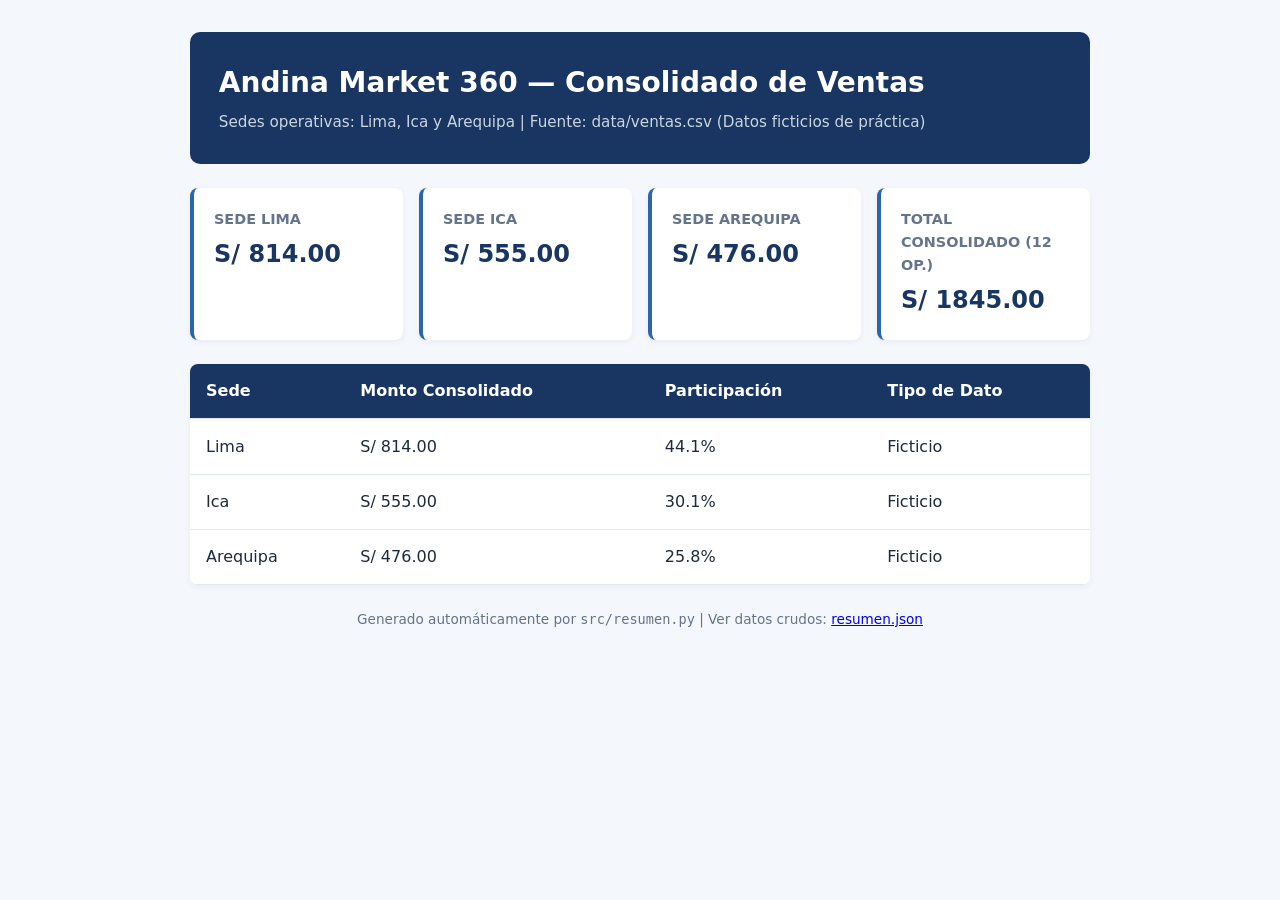
==== docs/index.html @ 158914ef "chore: iniciar caso Andina Market" ====
<!DOCTYPE html>
<html lang="es">
<head>
  <meta charset="UTF-8">
  <meta name="viewport" content="width=device-width, initial-scale=1.0">
  <title>Andina Market 360 | Tablero Comercial</title>
  <link rel="stylesheet" href="./style.css">
</head>
<body>
  <main class="container">
    <header>
      <h1>Andina Market 360 — Consolidado de Ventas</h1>
      <p>Sedes operativas: Lima, Ica y Arequipa | Fuente: data/ventas.csv (Datos ficticios de práctica)</p>
    </header>

    <section class="grid" aria-label="Indicadores principales">
      <article class="card">
        <h2>Sede Lima</h2>
        <p class="valor" id="val-lima">S/ 814.00</p>
      </article>
      <article class="card">
        <h2>Sede Ica</h2>
        <p class="valor" id="val-ica">S/ 555.00</p>
      </article>
      <article class="card">
        <h2>Sede Arequipa</h2>
        <p class="valor" id="val-arequipa">S/ 476.00</p>
      </article>
      <article class="card">
        <h2>Total Consolidado (12 op.)</h2>
        <p class="valor" id="val-total">S/ 1,845.00</p>
      </article>
    </section>

    <section aria-label="Detalle por sede">
      <table>
        <thead>
          <tr>
            <th>Sede</th>
            <th>Monto Consolidado</th>
            <th>Participación</th>
            <th>Tipo de Dato</th>
          </tr>
        </thead>
        <tbody>
          <tr><td>Lima</td><td>S/ 814.00</td><td>44.1%</td><td>Ficticio</td></tr>
          <tr><td>Ica</td><td>S/ 555.00</td><td>30.1%</td><td>Ficticio</td></tr>
          <tr><td>Arequipa</td><td>S/ 476.00</td><td>25.8%</td><td>Ficticio</td></tr>
        </tbody>
      </table>
    </section>

    <footer>
      <p>Generado automáticamente por <code>src/resumen.py</code> | Ver datos crudos: <a href="./data/resumen.json">resumen.json</a></p>
    </footer>
  </main>

  <script>
    fetch('./data/resumen.json')
      .then(r => r.json())
      .then(data => {
        document.getElementById('val-lima').textContent = `S/ ${data.por_sede.Lima.toFixed(2)}`;
        document.getElementById('val-ica').textContent = `S/ ${data.por_sede.Ica.toFixed(2)}`;
        document.getElementById('val-arequipa').textContent = `S/ ${data.por_sede.Arequipa.toFixed(2)}`;
        document.getElementById('val-total').textContent = `S/ ${data.total_general.toFixed(2)}`;
      })
      .catch(() => console.warn('Mostrando valores estáticos de respaldo.'));
  </script>
</body>
</html>
---- docs/style.css ----
:root {
  --primary: #183661;
  --accent: #2c66a8;
  --bg: #f4f7fb;
  --card: #ffffff;
  --text: #1e293b;
  --muted: #64748b;
}

* { box-sizing: border-box; margin: 0; padding: 0; }

body {
  font-family: system-ui, -apple-system, Segoe UI, Roboto, sans-serif;
  background: var(--bg);
  color: var(--text);
  line-height: 1.6;
  padding: 2rem 1rem;
}

.container {
  max-width: 900px;
  margin: 0 auto;
}

header {
  background: var(--primary);
  color: #fff;
  padding: 1.8rem;
  border-radius: 10px;
  margin-bottom: 1.5rem;
}

header h1 { font-size: 1.75rem; margin-bottom: 0.3rem; }
header p { color: #cbd5e1; font-size: 0.95rem; }

.grid {
  display: grid;
  grid-template-columns: repeat(auto-fit, minmax(190px, 1fr));
  gap: 1rem;
  margin-bottom: 1.5rem;
}

.card {
  background: var(--card);
  padding: 1.25rem;
  border-radius: 8px;
  border-left: 4px solid var(--accent);
  box-shadow: 0 2px 6px rgba(0,0,0,0.05);
}

.card h2 { font-size: 0.9rem; color: var(--muted); text-transform: uppercase; }
.card .valor { font-size: 1.5rem; font-weight: 700; color: var(--primary); margin-top: 0.3rem; }

table {
  width: 100%;
  border-collapse: collapse;
  background: var(--card);
  border-radius: 8px;
  overflow: hidden;
  box-shadow: 0 2px 6px rgba(0,0,0,0.05);
}

th, td { padding: 0.9rem 1rem; text-align: left; border-bottom: 1px solid #e2e8f0; }
th { background: var(--primary); color: #fff; }

footer {
  margin-top: 1.5rem;
  font-size: 0.85rem;
  color: var(--muted);
  text-align: center;
}
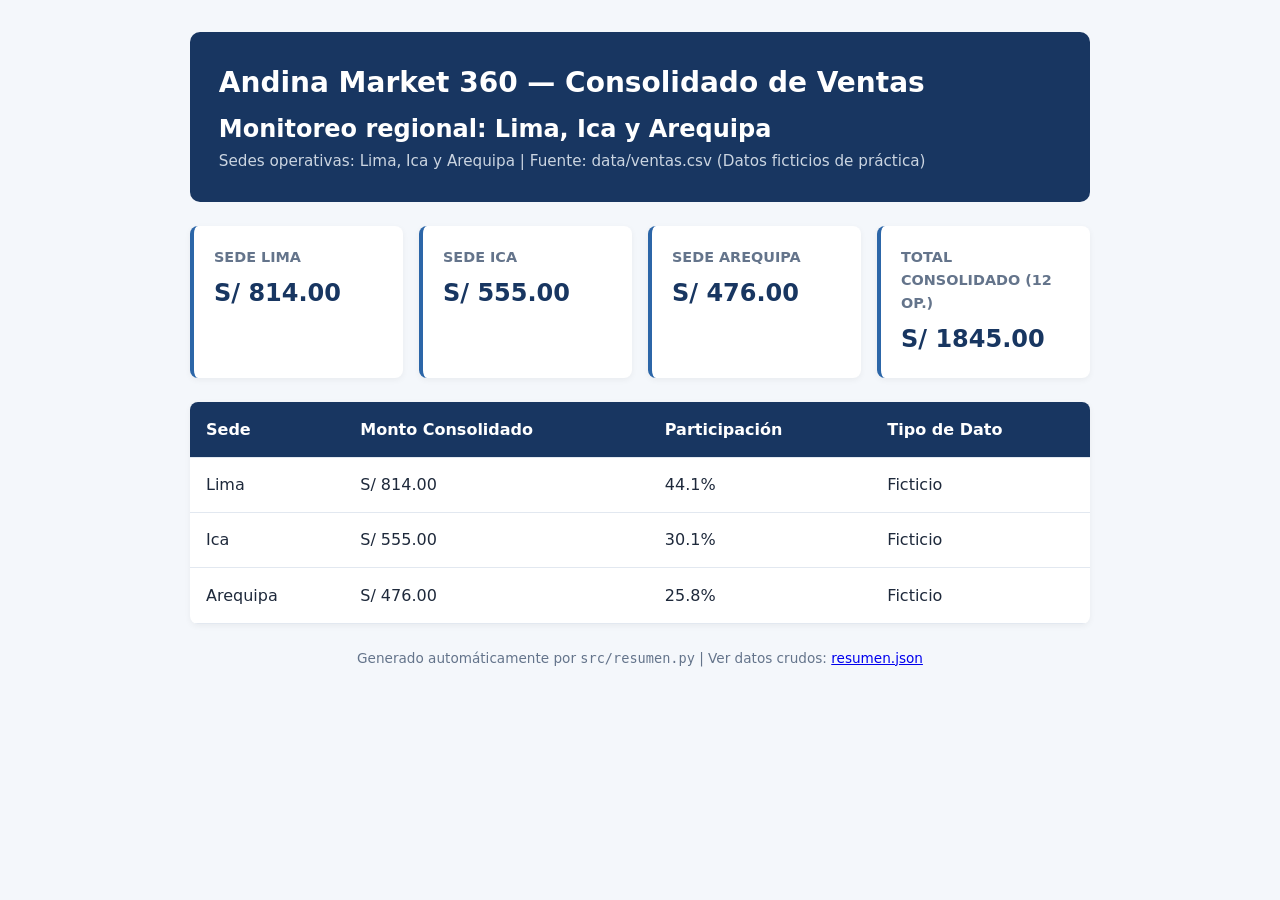
==== commit 743b4a51: "feat: agregar encabezado de sedes en panel web" ====
--- a/docs/index.html
+++ b/docs/index.html
@@ -10,6 +10,7 @@
   <main class="container">
     <header>
       <h1>Andina Market 360 — Consolidado de Ventas</h1>
+      <h2>Monitoreo regional: Lima, Ica y Arequipa</h2>
       <p>Sedes operativas: Lima, Ica y Arequipa | Fuente: data/ventas.csv (Datos ficticios de práctica)</p>
     </header>
 
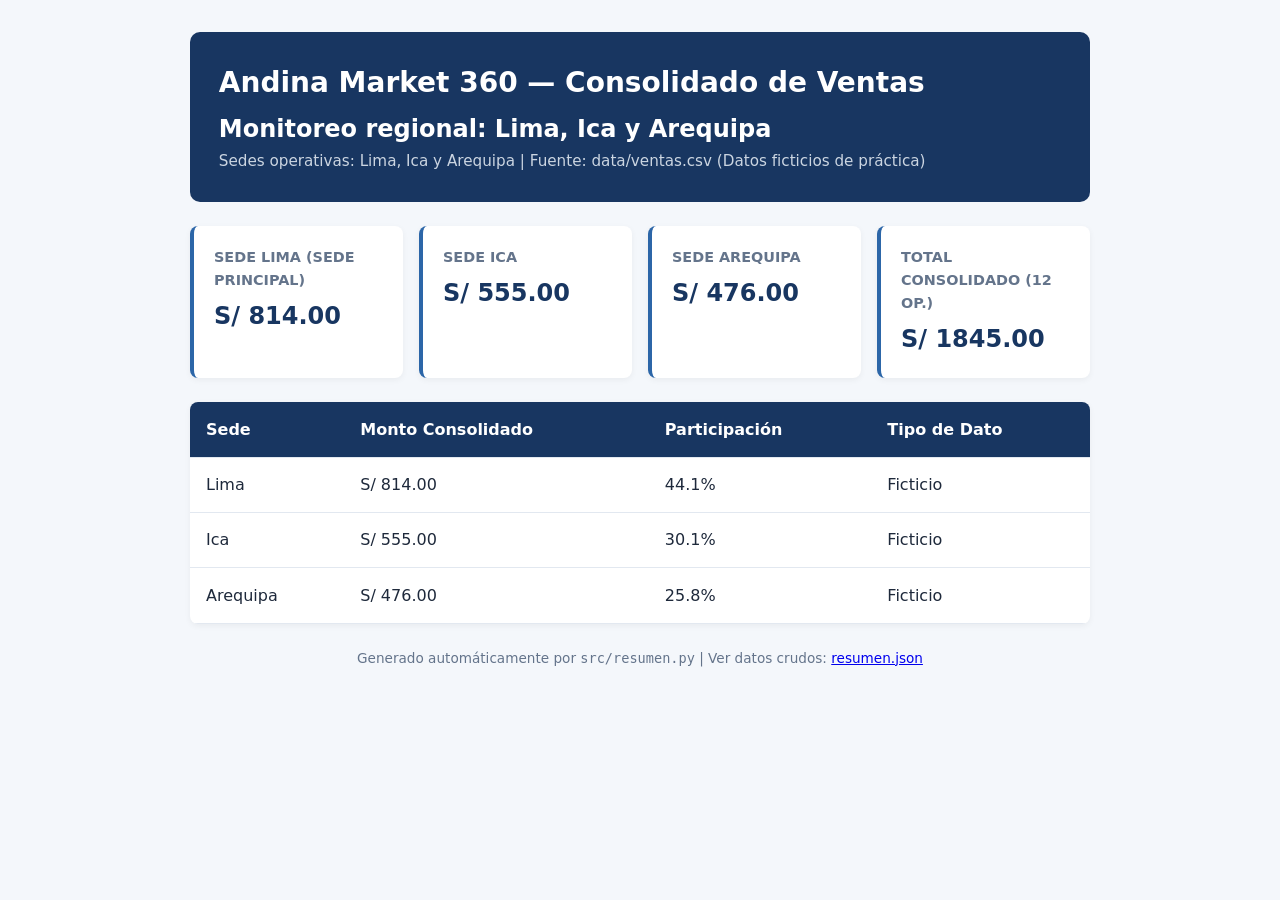
==== commit 1e705088: "feat: precisar sede principal en panel web" ====
--- a/docs/index.html
+++ b/docs/index.html
@@ -16,7 +16,7 @@
 
     <section class="grid" aria-label="Indicadores principales">
       <article class="card">
-        <h2>Sede Lima</h2>
+        <h2>Sede Lima (Sede Principal)</h2>
         <p class="valor" id="val-lima">S/ 814.00</p>
       </article>
       <article class="card">
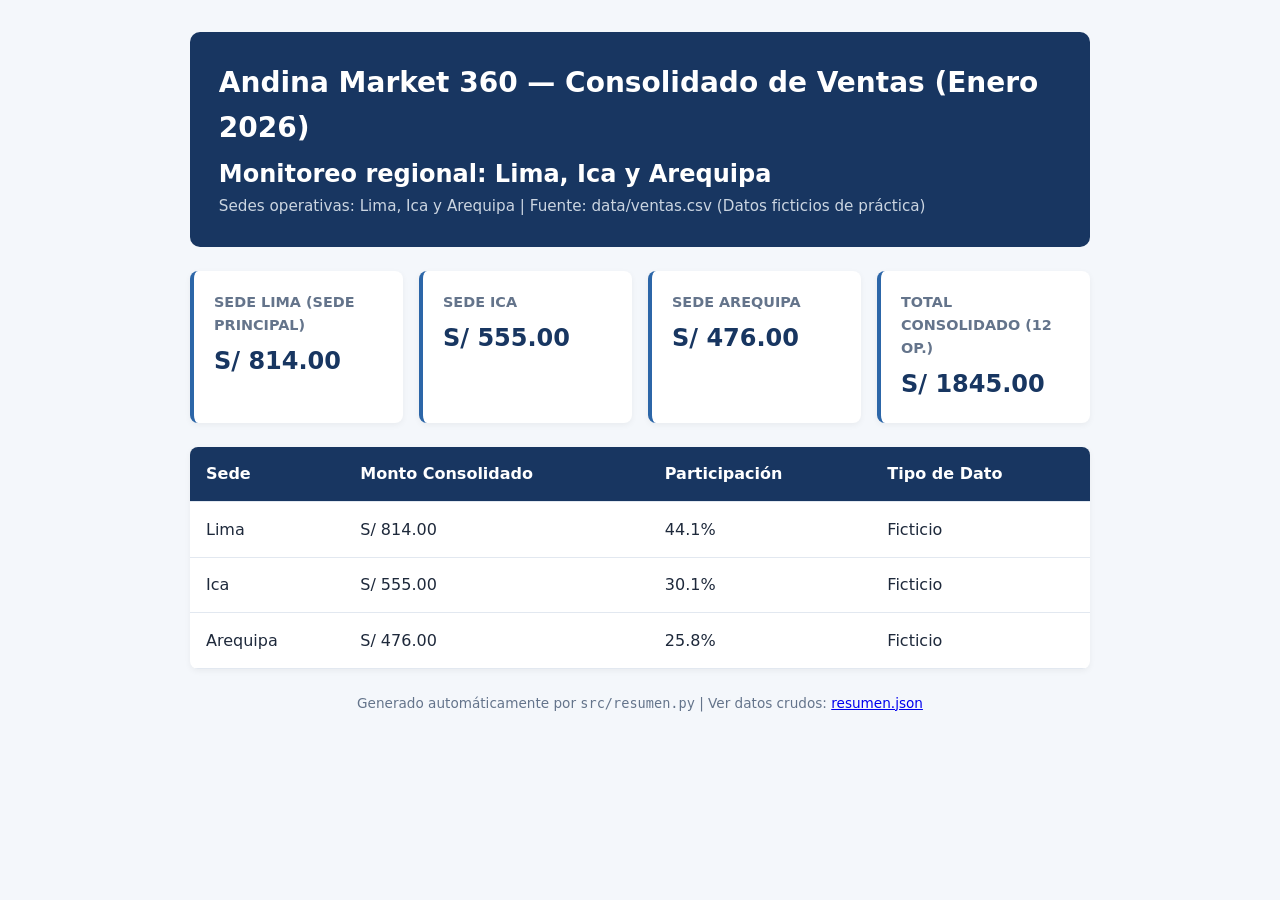
==== commit f0c0c59c: "docs: agregar periodo enero 2026 en cabecera" ====
--- a/docs/index.html
+++ b/docs/index.html
@@ -9,7 +9,7 @@
 <body>
   <main class="container">
     <header>
-      <h1>Andina Market 360 — Consolidado de Ventas</h1>
+      <h1>Andina Market 360 — Consolidado de Ventas (Enero 2026)</h1>
       <h2>Monitoreo regional: Lima, Ica y Arequipa</h2>
       <p>Sedes operativas: Lima, Ica y Arequipa | Fuente: data/ventas.csv (Datos ficticios de práctica)</p>
     </header>
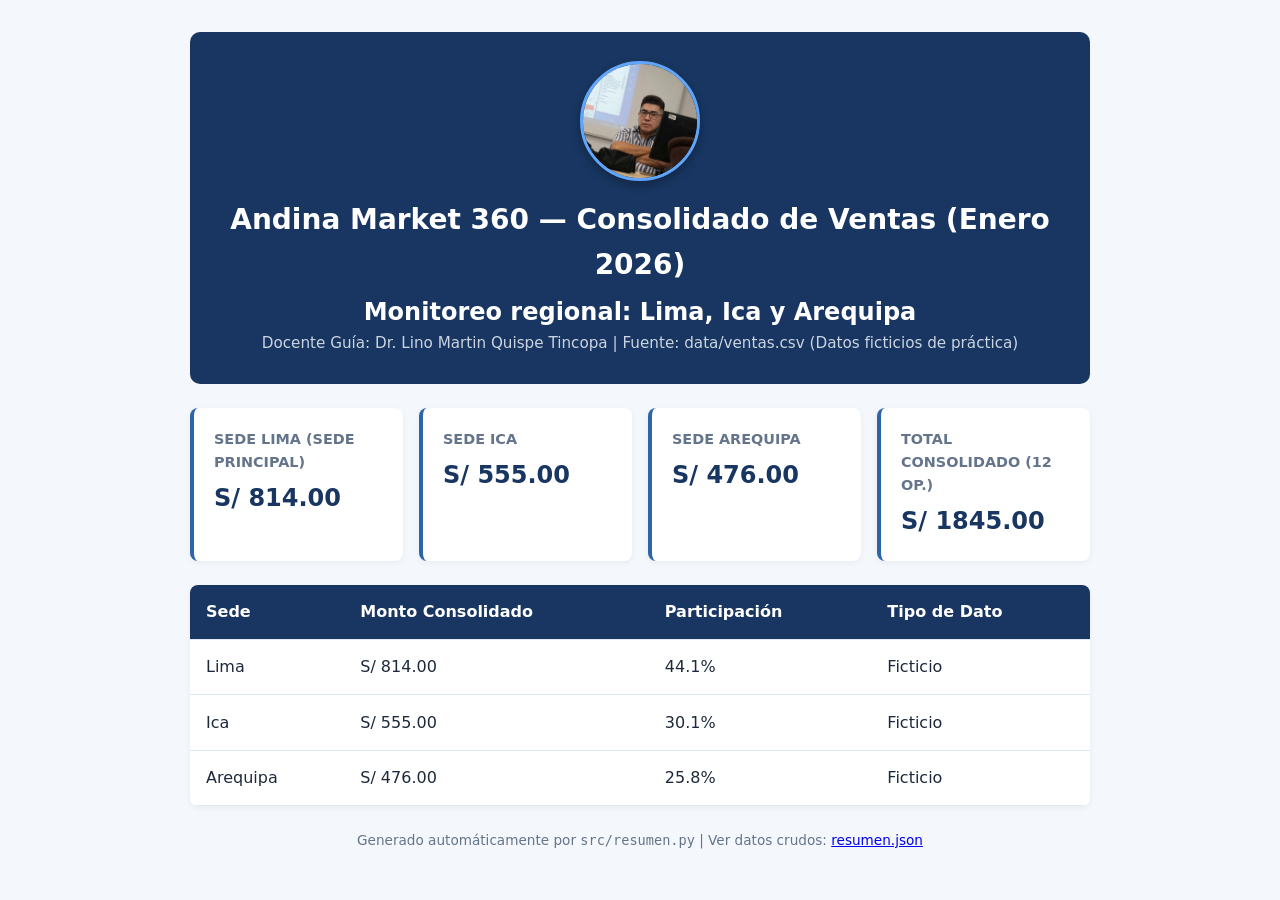
==== commit 4d639748: "feat: incorporar imagen de Lino Sideral en README y web dashboard" ====
--- a/docs/index.html
+++ b/docs/index.html
@@ -8,10 +8,11 @@
 </head>
 <body>
   <main class="container">
-    <header>
+    <header style="text-align: center;">
+      <img src="./assets/lino_sideral.webp" alt="Dr. Lino Martin Quispe Tincopa" style="width: 120px; height: 120px; object-fit: cover; border-radius: 50%; border: 3px solid #60a5fa; margin-bottom: 10px; box-shadow: 0 4px 10px rgba(0,0,0,0.3);">
       <h1>Andina Market 360 — Consolidado de Ventas (Enero 2026)</h1>
       <h2>Monitoreo regional: Lima, Ica y Arequipa</h2>
-      <p>Sedes operativas: Lima, Ica y Arequipa | Fuente: data/ventas.csv (Datos ficticios de práctica)</p>
+      <p>Docente Guía: Dr. Lino Martin Quispe Tincopa | Fuente: data/ventas.csv (Datos ficticios de práctica)</p>
     </header>
 
     <section class="grid" aria-label="Indicadores principales">
